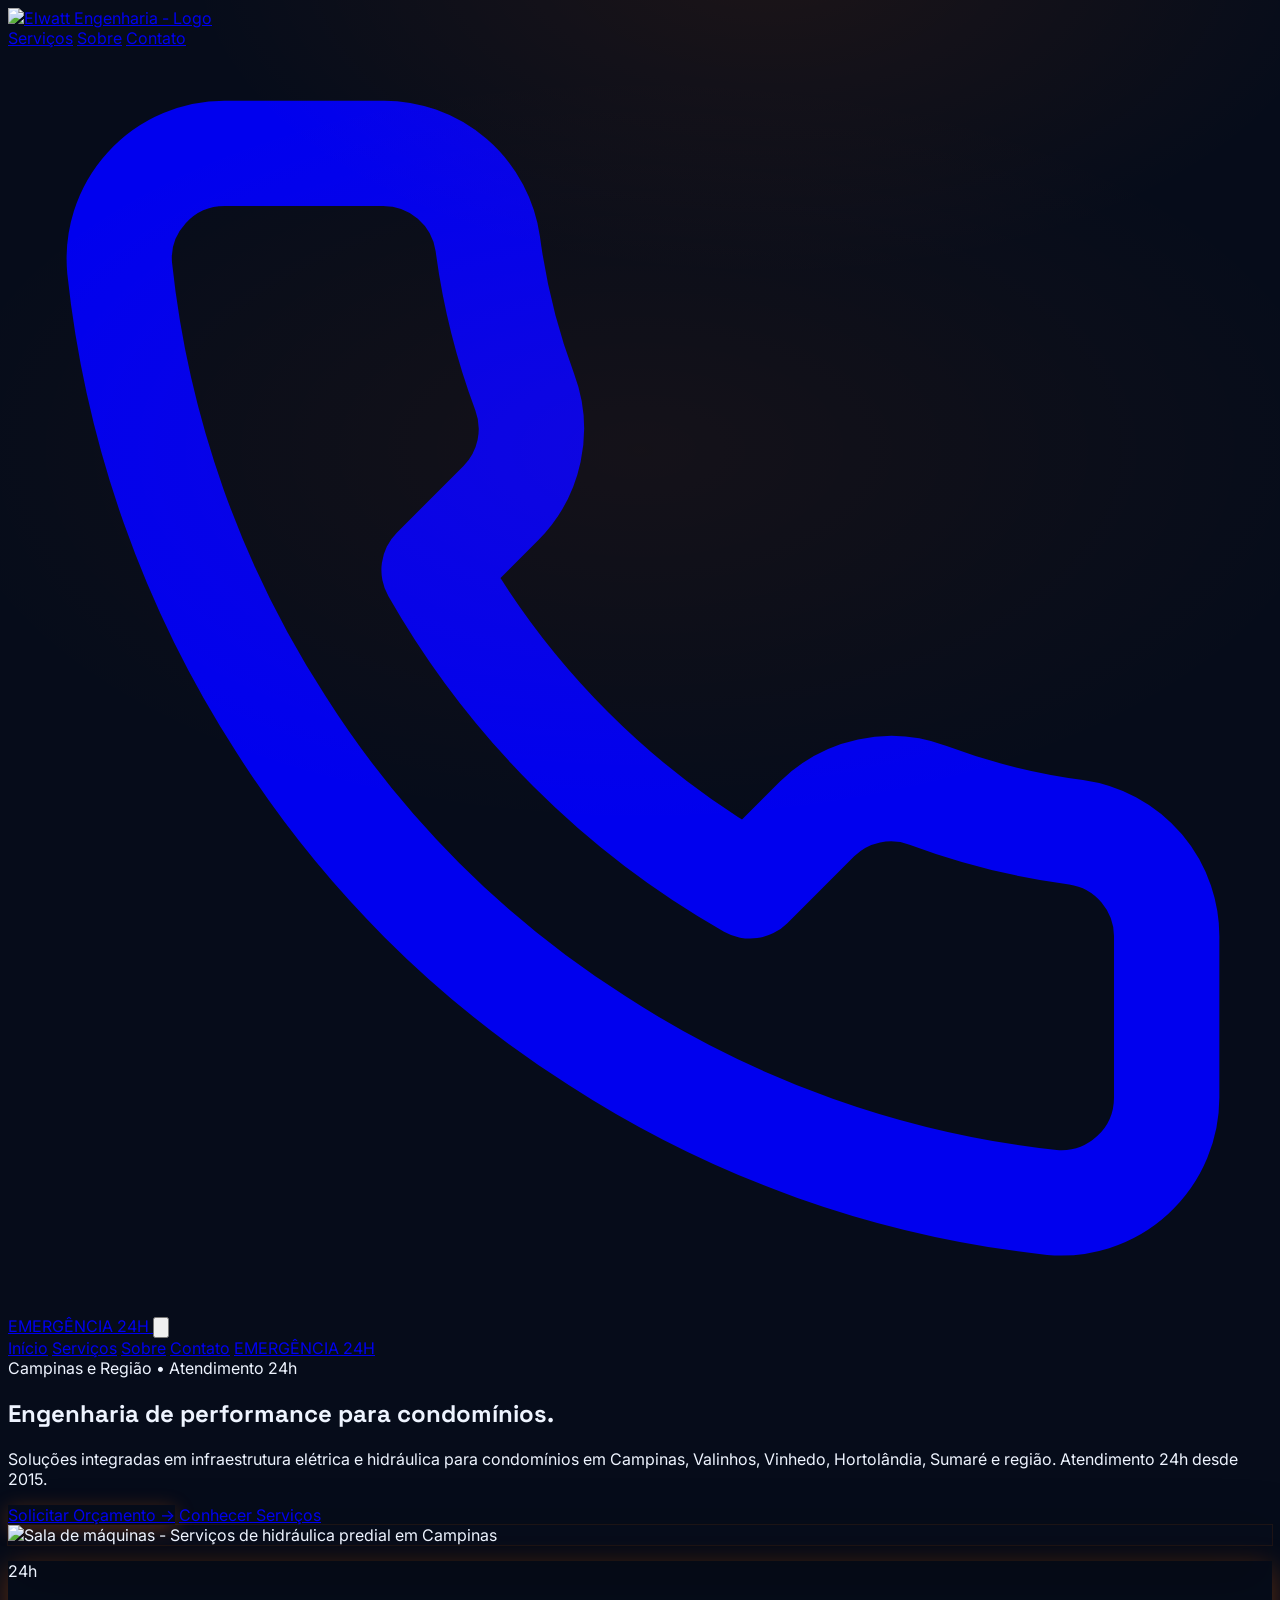
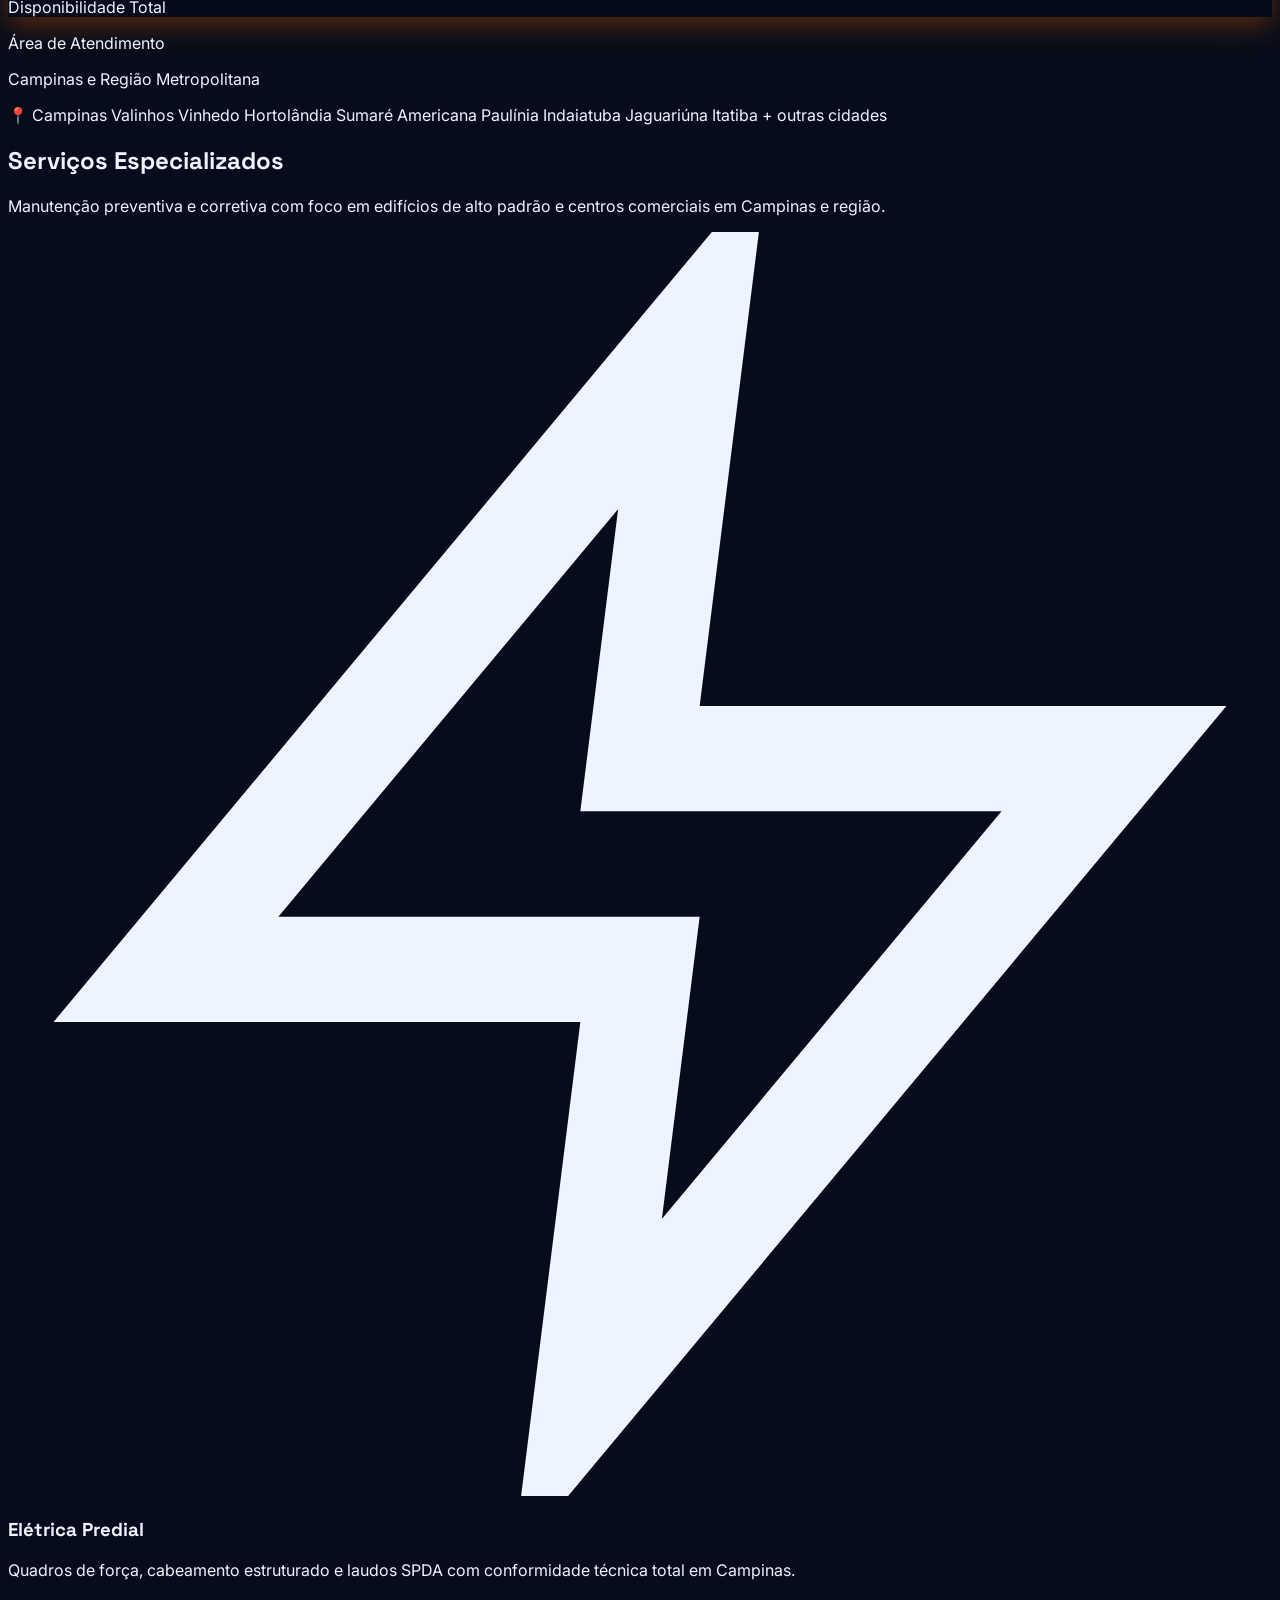
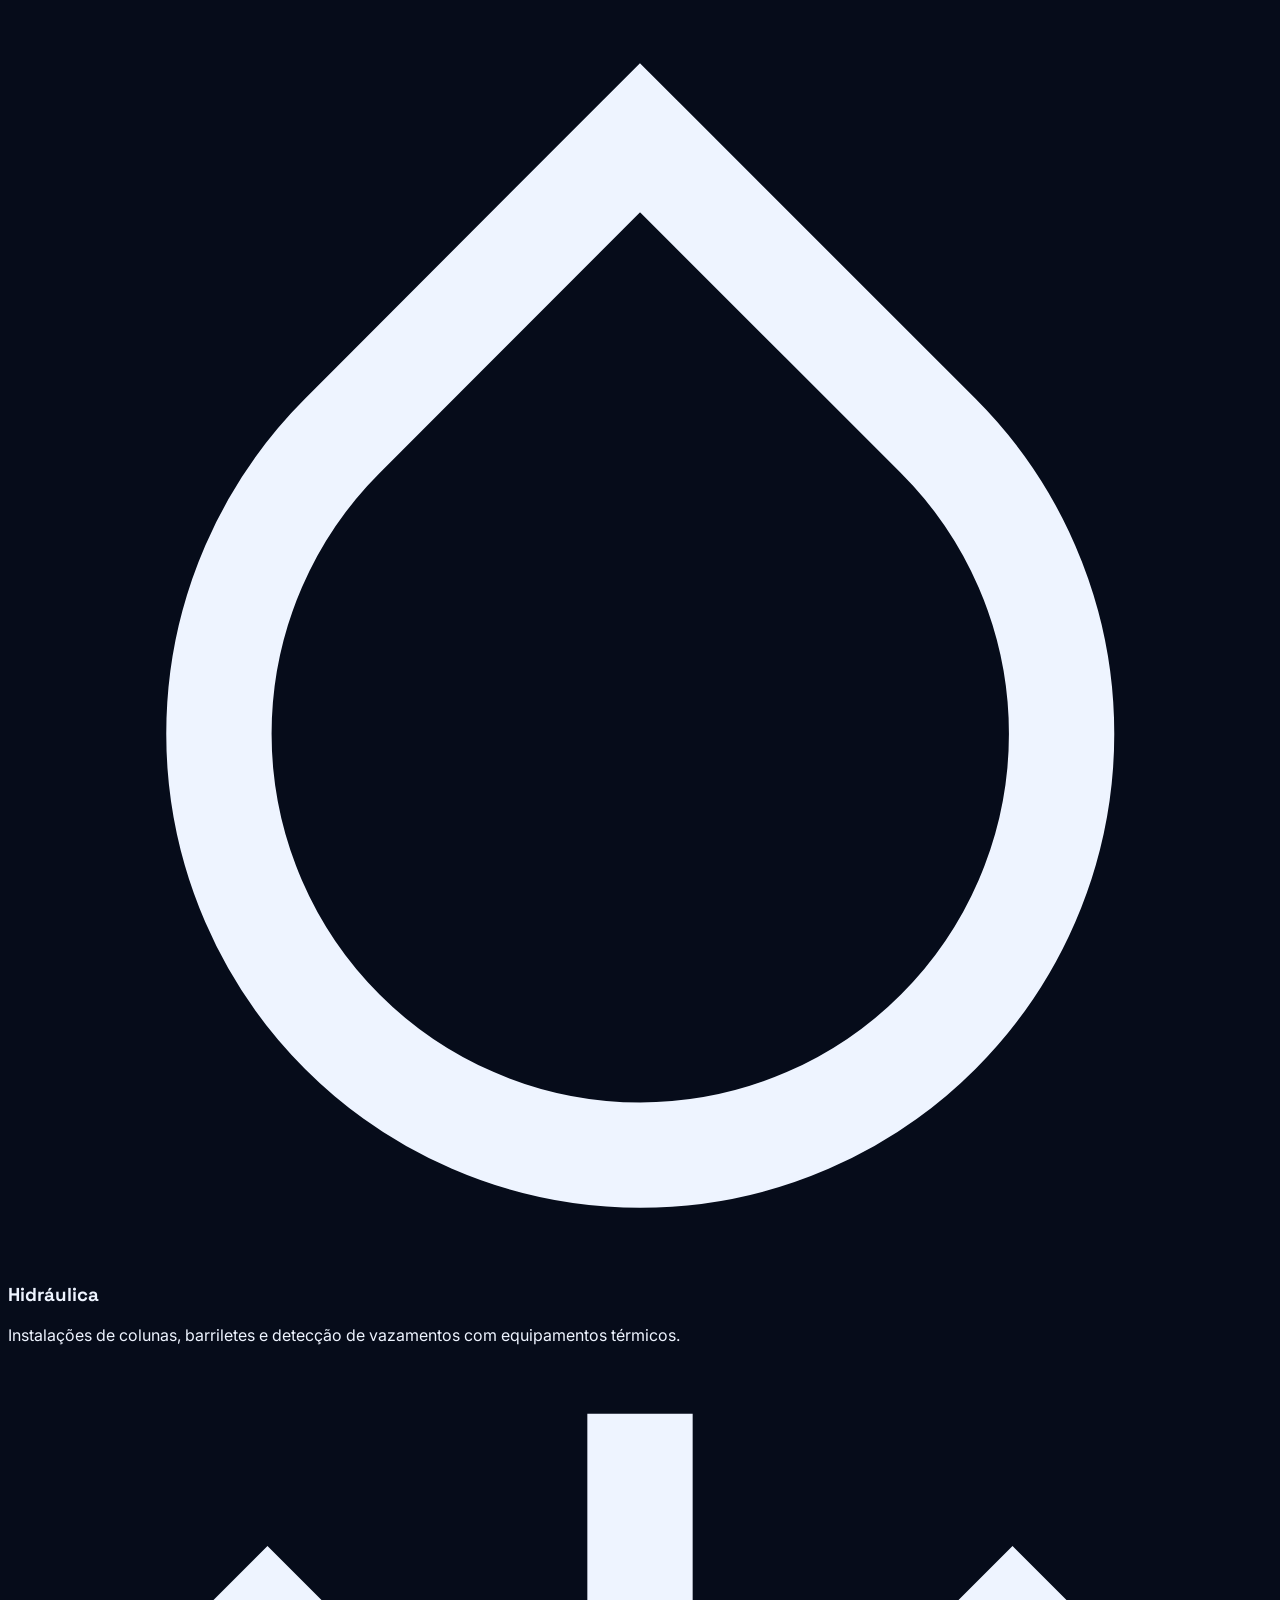
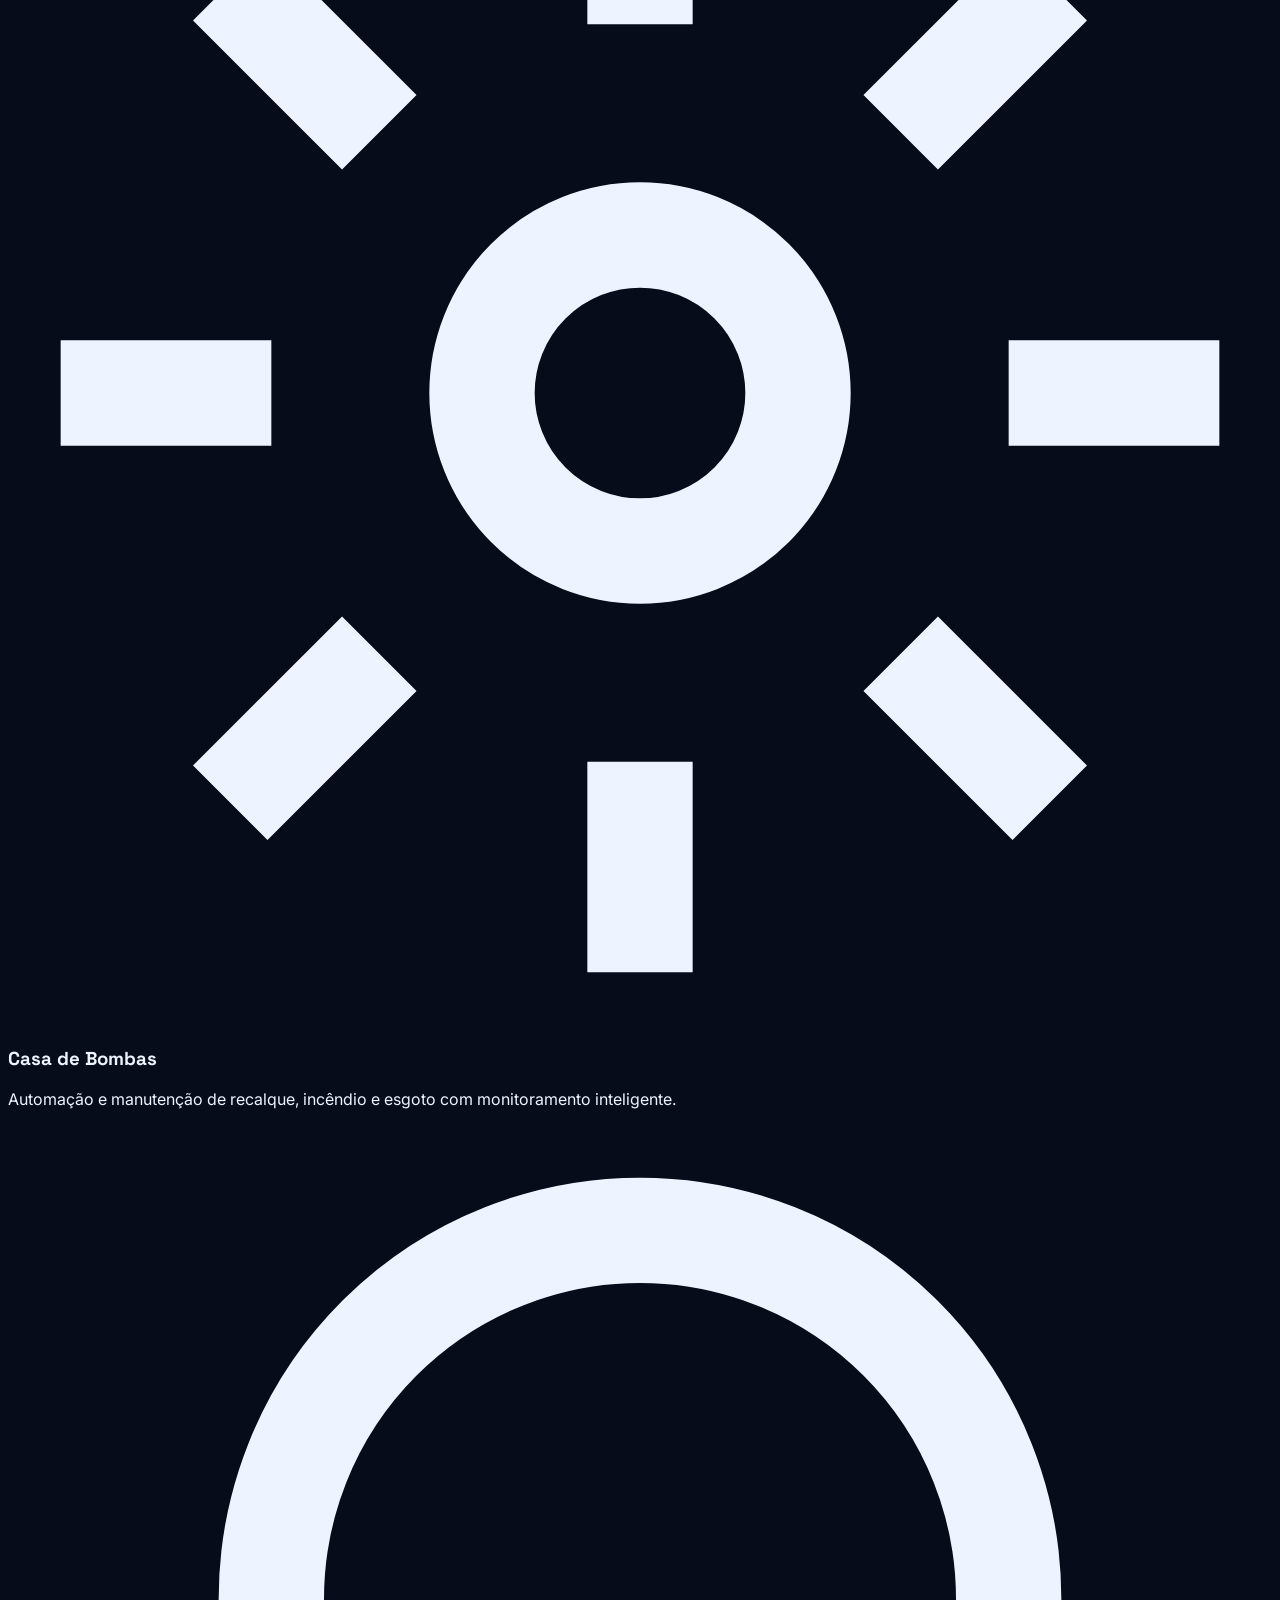
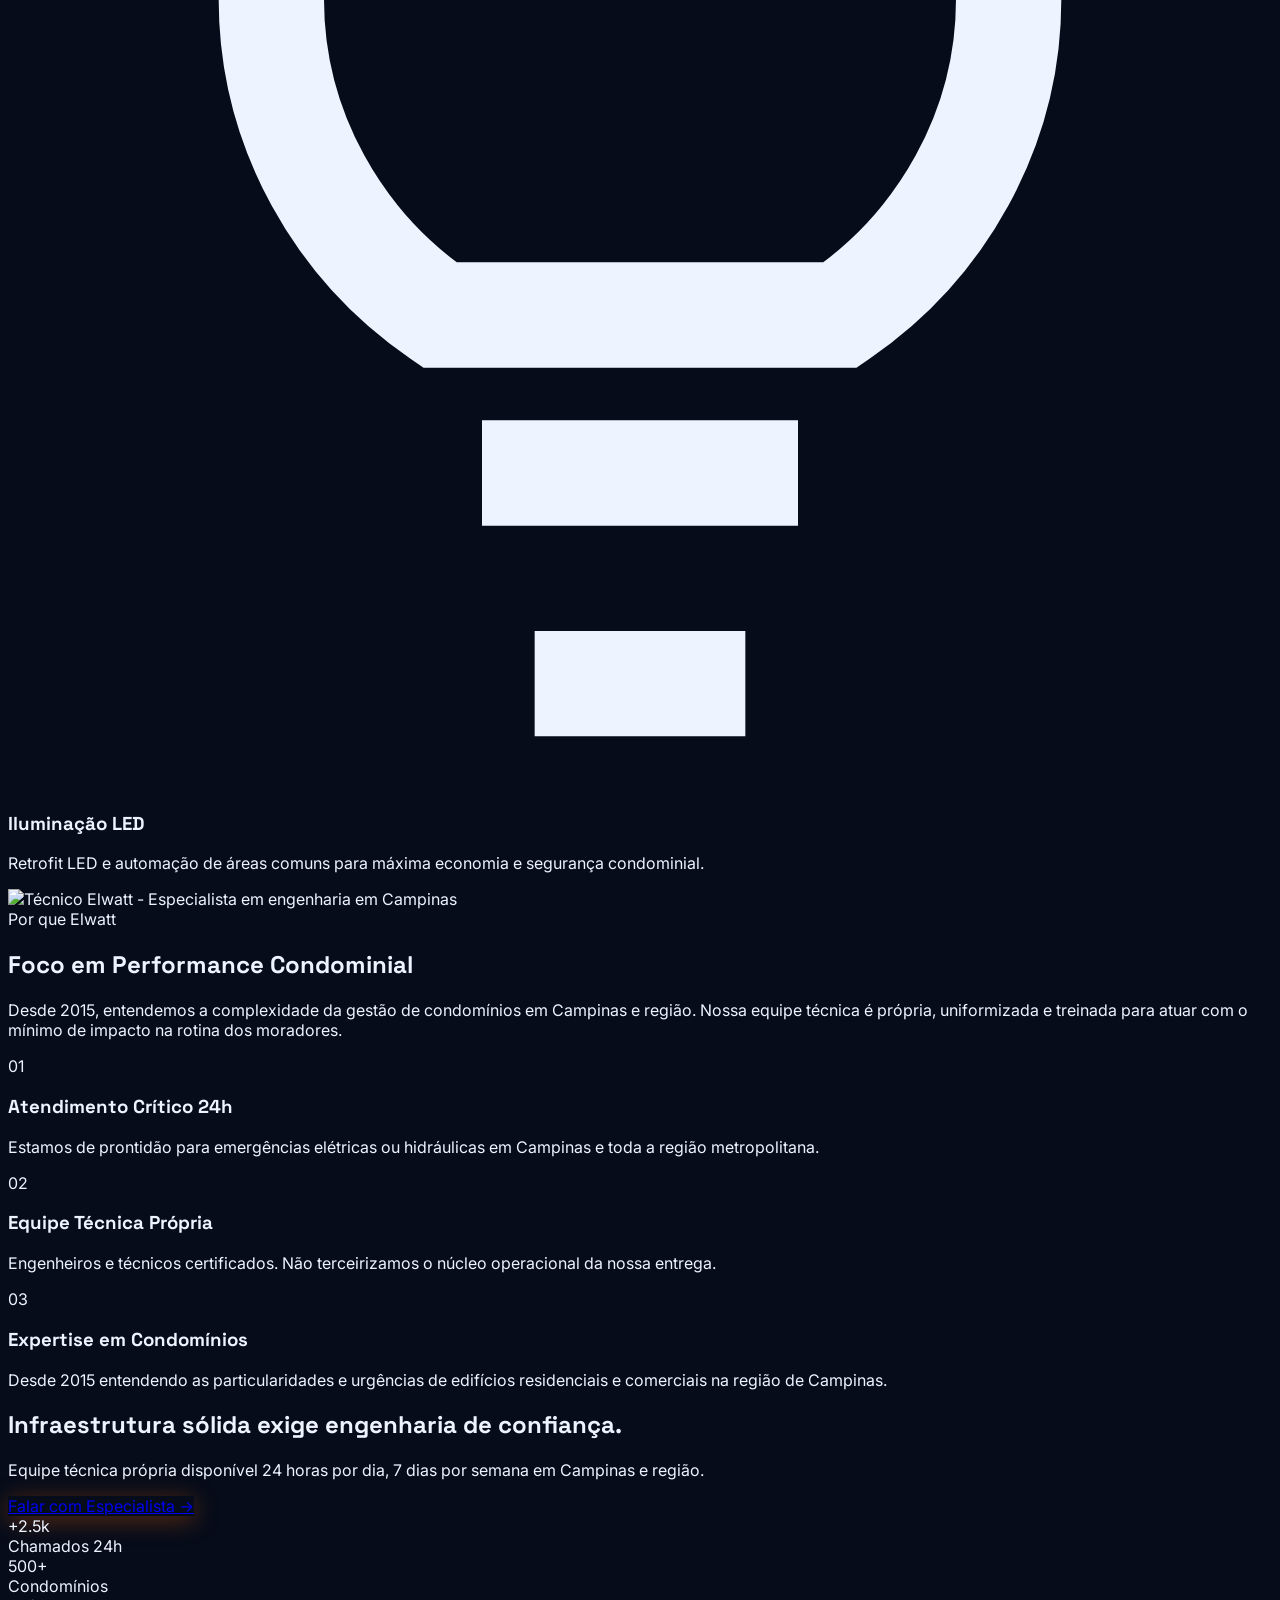
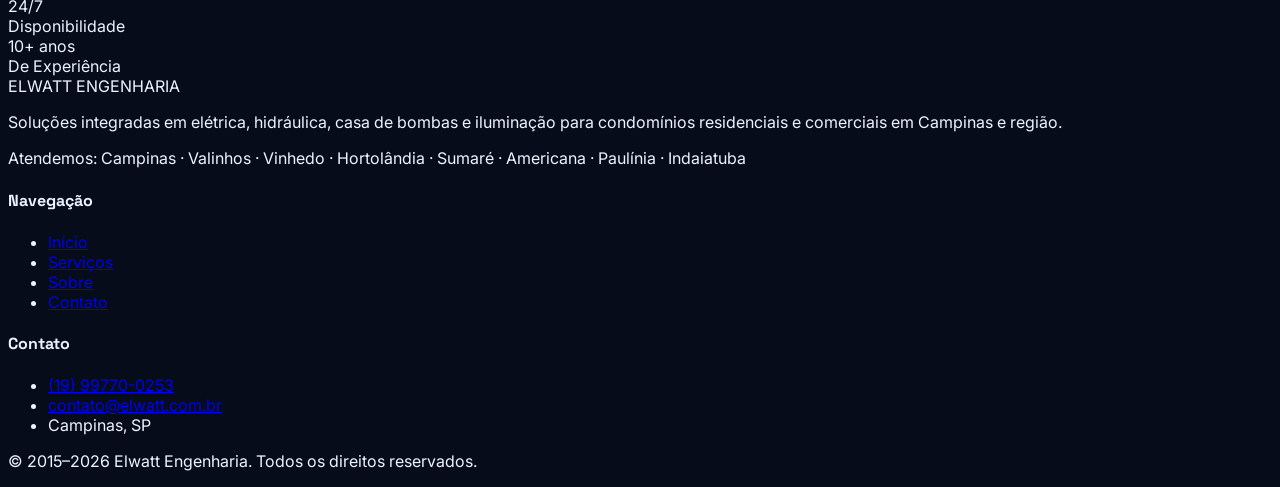
==== index.html @ 5bbee826 "Add files via upload" ====
<!doctype html>
<html lang="pt-BR">
<head>
<meta charset="utf-8">
<meta name="viewport" content="width=device-width, initial-scale=1, maximum-scale=5, user-scalable=yes">
<title>Elwatt Engenharia | Elétrica e Hidráulica 24h para Condomínios em Campinas e Região</title>
<link rel="stylesheet" href="style.css">
<meta name="description" content="Especialistas em elétrica predial, hidráulica, casa de bombas e iluminação LED para condomínios em Campinas, Valinhos, Vinhedo, Hortolândia, Sumaré e região. Atendimento 24h desde 2015. Equipe técnica própria e certificada.">
<meta name="keywords" content="elétrica condomínio Campinas, hidráulica predial Campinas, casa de bombas Campinas, engenharia Campinas, eletricista Campinas, manutenção condomínio Campinas, elétrica Valinhos, elétrica Vinhedo, elétrica Hortolândia, elétrica Sumaré, atendimento 24h Campinas, engenharia predial Campinas, Elwatt Engenharia Campinas">
<meta name="author" content="Elwatt Engenharia">
<meta name="robots" content="index, follow, max-image-preview:large, max-snippet:-1, max-video-preview:-1">
<link rel="canonical" href="https://www.elwatt.com.br/">

<!-- Open Graph / Facebook -->
<meta property="og:type" content="website">
<meta property="og:url" content="https://www.elwatt.com.br/">
<meta property="og:title" content="Elwatt Engenharia | Elétrica e Hidráulica 24h em Campinas e Região">
<meta property="og:description" content="Soluções integradas em infraestrutura elétrica e hidráulica para condomínios. Atendimento 24h em Campinas, Valinhos, Vinhedo, Hortolândia, Sumaré e região desde 2015.">
<meta property="og:image" content="https://www.elwatt.com.br/fotos/logomenor.png">
<meta property="og:site_name" content="Elwatt Engenharia">

<!-- Twitter -->
<meta property="twitter:card" content="summary_large_image">
<meta property="twitter:url" content="https://www.elwatt.com.br/">
<meta property="twitter:title" content="Elwatt Engenharia | Elétrica e Hidráulica 24h em Campinas">
<meta property="twitter:description" content="Especialistas em elétrica, hidráulica e casa de bombas para condomínios em Campinas e região. Atendimento 24h.">
<meta property="twitter:image" content="https://www.elwatt.com.br/fotos/logomenor.png">

<!-- Structured Data (Schema.org) -->
<script type="application/ld+json">
{
  "@context": "https://schema.org",
  "@type": "LocalBusiness",
  "name": "Elwatt Engenharia",
  "image": "https://www.elwatt.com.br/fotos/logomenor.png",
  "description": "Especialistas em elétrica predial, hidráulica, casa de bombas e iluminação para condomínios em Campinas e região",
  "url": "https://www.elwatt.com.br",
  "telephone": "+55 19 99770-0253",
  "email": "contato@elwatt.com.br",
  "address": {
    "@type": "PostalAddress",
    "addressLocality": "Campinas",
    "addressRegion": "SP",
    "addressCountry": "BR"
  },
  "areaServed": [
    {"@type": "City", "name": "Campinas"},
    {"@type": "City", "name": "Valinhos"},
    {"@type": "City", "name": "Vinhedo"},
    {"@type": "City", "name": "Hortolândia"},
    {"@type": "City", "name": "Sumaré"},
    {"@type": "City", "name": "Americana"},
    {"@type": "City", "name": "Paulínia"},
    {"@type": "City", "name": "Indaiatuba"},
    {"@type": "City", "name": "Jaguariúna"},
    {"@type": "City", "name": "Itatiba"}
  ],
  "priceRange": "$$",
  "openingHoursSpecification": {
    "@type": "OpeningHoursSpecification",
    "dayOfWeek": ["Monday", "Tuesday", "Wednesday", "Thursday", "Friday", "Saturday", "Sunday"],
    "opens": "00:00",
    "closes": "23:59"
  },
  "sameAs": [
    "https://www.facebook.com/elwatt",
    "https://www.instagram.com/elwatt"
  ]
}
</script>

<!-- Preconnect para otimização de performance -->
<link rel="preconnect" href="https://fonts.googleapis.com">
<link rel="preconnect" href="https://fonts.gstatic.com" crossorigin>
<link href="https://fonts.googleapis.com/css2?family=Inter:wght@400;500;600;700&family=Space+Grotesk:wght@500;600;700&display=swap" rel="stylesheet">

<script src="https://cdn.tailwindcss.com"></script>
<script>
tailwind.config = {
  theme: {
    extend: {
      fontFamily: {
        sans: ['Inter', 'system-ui', 'sans-serif'],
        display: ['Space Grotesk', 'system-ui', 'sans-serif'],
      },
      colors: {
        background: '#060C1A',
        foreground: '#EEF4FF',
        primary: { DEFAULT: '#060C1A', foreground: '#EEF4FF' },
        muted: { DEFAULT: '#0E1F38', foreground: '#7A90B5' },
        border: '#1A2D4A',
        surface: '#0A1628',
        brand: { DEFAULT: '#FF6B00', foreground: '#ffffff', dark: '#E55E00' },
      },
      borderRadius: { sm: '0.4rem' },
    },
  },
}
</script>

</head>
<body class="bg-background text-foreground">

<nav class="fixed top-0 left-0 right-0 z-50 bg-background/95 backdrop-blur-md border-b border-border/50">
  <div class="max-w-7xl mx-auto px-6 h-20 flex items-center justify-between">
    <a href="index.html" class="flex items-center gap-2" aria-label="Elwatt Engenharia - Início">
      <img src="fotos/logomenor.png" alt="Elwatt Engenharia - Logo" class="h-12 w-auto">
    </a>
    <div class="hidden md:flex items-center gap-8">
      <a href="servicos.html" class="text-sm font-medium text-muted-foreground hover:text-foreground transition-colors">Serviços</a>
      <a href="sobre.html" class="text-sm font-medium text-muted-foreground hover:text-foreground transition-colors">Sobre</a>
      <a href="contato.html" class="text-sm font-medium text-muted-foreground hover:text-foreground transition-colors">Contato</a>
    </div>
    <a href="https://wa.me/5519997700253" target="_blank" rel="noopener" class="hidden md:inline-flex bg-brand text-brand-foreground px-5 py-2.5 rounded-sm text-sm font-semibold hover:bg-brand-dark transition-colors items-center gap-2">
      <svg xmlns="http://www.w3.org/2000/svg" class="w-4 h-4" viewBox="0 0 24 24" fill="none" stroke="currentColor" stroke-width="2" stroke-linecap="round" stroke-linejoin="round"><path d="M22 16.92v3a2 2 0 0 1-2.18 2 19.79 19.79 0 0 1-8.63-3.07 19.5 19.5 0 0 1-6-6 19.79 19.79 0 0 1-3.07-8.67A2 2 0 0 1 4.11 2h3a2 2 0 0 1 2 1.72 12.84 12.84 0 0 0 .7 2.81 2 2 0 0 1-.45 2.11L8.09 9.91a16 16 0 0 0 6 6l1.27-1.27a2 2 0 0 1 2.11-.45 12.84 12.84 0 0 0 2.81.7A2 2 0 0 1 22 16.92z"/></svg>
      EMERGÊNCIA 24H
    </a>
    <button onclick="document.getElementById('mm').classList.toggle('hidden')" class="md:hidden p-2" aria-label="Menu">
      <svg xmlns="http://www.w3.org/2000/svg" class="w-6 h-6" viewBox="0 0 24 24" fill="none" stroke="currentColor" stroke-width="2" stroke-linecap="round" stroke-linejoin="round"><line x1="3" y1="12" x2="21" y2="12"/><line x1="3" y1="6" x2="21" y2="6"/><line x1="3" y1="18" x2="21" y2="18"/></svg>
    </button>
  </div>
  <div id="mm" class="hidden md:hidden bg-background border-t border-border">
    <div class="px-6 py-4 flex flex-col gap-4">
      <a href="index.html" class="text-sm font-medium py-2">Início</a>
      <a href="servicos.html" class="text-sm font-medium py-2">Serviços</a>
      <a href="sobre.html" class="text-sm font-medium py-2">Sobre</a>
      <a href="contato.html" class="text-sm font-medium py-2">Contato</a>
      <a href="https://wa.me/5519997700253" target="_blank" rel="noopener" class="bg-brand text-brand-foreground px-5 py-2.5 rounded-sm text-sm font-semibold text-center">EMERGÊNCIA 24H</a>
    </div>
  </div>
</nav>

<main>
<section class="relative pt-32 pb-20 lg:pt-40 lg:pb-32 bg-surface overflow-hidden">
  <div class="hero-glow" aria-hidden="true"></div>
  <div class="max-w-7xl mx-auto px-6 grid lg:grid-cols-12 gap-12 items-center relative">
    <div class="lg:col-span-7">
      <div class="inline-flex items-center gap-2 px-3 py-1.5 bg-surface border border-border rounded-full mb-6">
        <span class="relative flex h-2 w-2"><span class="ping absolute inline-flex h-full w-full rounded-full bg-brand opacity-75"></span><span class="relative inline-flex rounded-full h-2 w-2 bg-brand"></span></span>
        <span class="text-[10px] font-bold tracking-widest uppercase text-muted-foreground">Campinas e Região &bull; Atendimento 24h</span>
      </div>
      <h1 class="font-display text-5xl md:text-6xl lg:text-7xl font-bold leading-[1.05] text-foreground mb-6">
        Engenharia de <span class="text-brand">performance</span> para condomínios.
      </h1>
      <p class="text-xl text-muted-foreground max-w-xl mb-10 leading-relaxed">
        Soluções integradas em infraestrutura elétrica e hidráulica para condomínios em Campinas, Valinhos, Vinhedo, Hortolândia, Sumaré e região. Atendimento 24h desde 2015.
      </p>
      <div class="flex flex-wrap gap-4">
        <a href="https://wa.me/5519997700253" target="_blank" rel="noopener" class="px-8 py-4 bg-brand text-white font-semibold rounded-sm hover:-translate-y-0.5 hover:bg-brand-dark transition-all inline-flex items-center gap-2" style="box-shadow: 0 4px 20px rgba(255,107,0,0.3);">Solicitar Orçamento →</a>
        <a href="servicos.html" class="px-8 py-4 border border-border font-semibold rounded-sm hover:bg-muted hover:border-brand/40 transition-colors">Conhecer Serviços</a>
      </div>
    </div>
    <div class="lg:col-span-5 relative">
      <div class="relative rounded-sm overflow-hidden" style="box-shadow: 0 25px 60px rgba(0,0,0,0.6), 0 0 0 1px rgba(255,107,0,0.1);">
        <img src="assets/hero-pump-room.jpg" alt="Sala de máquinas - Serviços de hidráulica predial em Campinas" class="w-full aspect-[3/4] object-cover" loading="lazy">
        <div class="absolute inset-0" style="background: linear-gradient(to top, rgba(6,12,26,0.35) 0%, transparent 50%);" aria-hidden="true"></div>
      </div>
      <div class="absolute -bottom-4 -left-4 bg-brand text-white p-6 rounded-sm hidden md:block" style="box-shadow: 0 8px 30px rgba(255,107,0,0.35);">
        <p class="font-display text-4xl font-bold">24h</p>
        <p class="text-xs uppercase tracking-wider opacity-90">Disponibilidade Total</p>
      </div>
    </div>
  </div>
</section>

<!-- Área de Atendimento -->
<section class="py-14 bg-background border-y border-border/60">
  <div class="max-w-7xl mx-auto px-6">
    <div class="flex flex-col md:flex-row md:items-center gap-6">
      <div class="shrink-0">
        <p class="text-[10px] font-bold tracking-widest uppercase text-brand mb-1">Área de Atendimento</p>
        <p class="font-display text-lg font-bold text-foreground">Campinas e Região Metropolitana</p>
      </div>
      <div class="hidden md:block w-px h-10 bg-border shrink-0"></div>
      <div class="flex flex-wrap gap-2">
        <span class="px-3 py-1.5 bg-brand/10 border border-brand/30 rounded-full text-xs font-bold text-brand">📍 Campinas</span>
        <span class="px-3 py-1.5 bg-surface border border-border rounded-full text-xs font-medium text-muted-foreground">Valinhos</span>
        <span class="px-3 py-1.5 bg-surface border border-border rounded-full text-xs font-medium text-muted-foreground">Vinhedo</span>
        <span class="px-3 py-1.5 bg-surface border border-border rounded-full text-xs font-medium text-muted-foreground">Hortolândia</span>
        <span class="px-3 py-1.5 bg-surface border border-border rounded-full text-xs font-medium text-muted-foreground">Sumaré</span>
        <span class="px-3 py-1.5 bg-surface border border-border rounded-full text-xs font-medium text-muted-foreground">Americana</span>
        <span class="px-3 py-1.5 bg-surface border border-border rounded-full text-xs font-medium text-muted-foreground">Paulínia</span>
        <span class="px-3 py-1.5 bg-surface border border-border rounded-full text-xs font-medium text-muted-foreground">Indaiatuba</span>
        <span class="px-3 py-1.5 bg-surface border border-border rounded-full text-xs font-medium text-muted-foreground">Jaguariúna</span>
        <span class="px-3 py-1.5 bg-surface border border-border rounded-full text-xs font-medium text-muted-foreground">Itatiba</span>
        <span class="px-3 py-1.5 bg-muted border border-dashed border-border rounded-full text-xs text-muted-foreground">+ outras cidades</span>
      </div>
    </div>
  </div>
</section>

<section class="py-24 bg-background">
  <div class="max-w-7xl mx-auto px-6">
    <div class="mb-16">
      <h2 class="font-display text-4xl font-bold text-foreground mb-4">Serviços Especializados</h2>
      <p class="text-muted-foreground max-w-md">Manutenção preventiva e corretiva com foco em edifícios de alto padrão e centros comerciais em Campinas e região.</p>
    </div>
    <div class="grid md:grid-cols-2 lg:grid-cols-4 gap-6">

      <article class="bg-surface border border-border p-8 rounded-sm hover:border-brand/40 hover:-translate-y-1 transition-all duration-300" style="transition: transform 0.3s ease, box-shadow 0.3s ease, border-color 0.3s ease;">
        <div class="w-12 h-12 bg-brand/10 flex items-center justify-center rounded-sm text-brand mb-6">
          <svg xmlns="http://www.w3.org/2000/svg" class="w-6 h-6" viewBox="0 0 24 24" fill="none" stroke="currentColor" stroke-width="2"><polygon points="13 2 3 14 12 14 11 22 21 10 12 10 13 2"/></svg>
        </div>
        <h3 class="font-display text-xl font-bold text-foreground mb-3">Elétrica Predial</h3>
        <p class="text-sm text-muted-foreground leading-relaxed">Quadros de força, cabeamento estruturado e laudos SPDA com conformidade técnica total em Campinas.</p>
      </article>

      <article class="bg-surface border border-border p-8 rounded-sm hover:border-brand/40 hover:-translate-y-1 transition-all duration-300" style="transition: transform 0.3s ease, box-shadow 0.3s ease, border-color 0.3s ease;">
        <div class="w-12 h-12 bg-brand/10 flex items-center justify-center rounded-sm text-brand mb-6">
          <svg xmlns="http://www.w3.org/2000/svg" class="w-6 h-6" viewBox="0 0 24 24" fill="none" stroke="currentColor" stroke-width="2"><path d="M12 2.69l5.66 5.66a8 8 0 1 1-11.31 0z"/></svg>
        </div>
        <h3 class="font-display text-xl font-bold text-foreground mb-3">Hidráulica</h3>
        <p class="text-sm text-muted-foreground leading-relaxed">Instalações de colunas, barriletes e detecção de vazamentos com equipamentos térmicos.</p>
      </article>

      <article class="bg-surface border border-border p-8 rounded-sm hover:border-brand/40 hover:-translate-y-1 transition-all duration-300" style="transition: transform 0.3s ease, box-shadow 0.3s ease, border-color 0.3s ease;">
        <div class="w-12 h-12 bg-brand/10 flex items-center justify-center rounded-sm text-brand mb-6">
          <svg xmlns="http://www.w3.org/2000/svg" class="w-6 h-6" viewBox="0 0 24 24" fill="none" stroke="currentColor" stroke-width="2"><circle cx="12" cy="12" r="3"/><path d="M12 1v4M12 19v4M4.22 4.22l2.83 2.83M16.95 16.95l2.83 2.83M1 12h4M19 12h4M4.22 19.78l2.83-2.83M16.95 7.05l2.83-2.83"/></svg>
        </div>
        <h3 class="font-display text-xl font-bold text-foreground mb-3">Casa de Bombas</h3>
        <p class="text-sm text-muted-foreground leading-relaxed">Automação e manutenção de recalque, incêndio e esgoto com monitoramento inteligente.</p>
      </article>

      <article class="bg-surface border border-border p-8 rounded-sm hover:border-brand/40 hover:-translate-y-1 transition-all duration-300" style="transition: transform 0.3s ease, box-shadow 0.3s ease, border-color 0.3s ease;">
        <div class="w-12 h-12 bg-brand/10 flex items-center justify-center rounded-sm text-brand mb-6">
          <svg xmlns="http://www.w3.org/2000/svg" class="w-6 h-6" viewBox="0 0 24 24" fill="none" stroke="currentColor" stroke-width="2"><path d="M9 18h6M10 22h4M12 2a7 7 0 0 1 7 7c0 2.5-1.3 4.7-3.2 6H8.2C6.3 13.7 5 11.5 5 9a7 7 0 0 1 7-7z"/></svg>
        </div>
        <h3 class="font-display text-xl font-bold text-foreground mb-3">Iluminação LED</h3>
        <p class="text-sm text-muted-foreground leading-relaxed">Retrofit LED e automação de áreas comuns para máxima economia e segurança condominial.</p>
      </article>
    </div>
  </div>
</section>

<section class="py-24 bg-surface">
  <div class="max-w-7xl mx-auto px-6 grid lg:grid-cols-2 gap-16 items-center">
    <div class="relative">
      <img src="assets/technician-working.jpg" alt="Técnico Elwatt - Especialista em engenharia em Campinas" class="w-full aspect-square object-cover rounded-sm shadow-xl" loading="lazy">
      <div class="absolute inset-0 rounded-sm pointer-events-none" style="box-shadow: inset 0 0 0 1px rgba(255,107,0,0.08);" aria-hidden="true"></div>
    </div>
    <div>
      <span class="text-xs font-bold text-brand uppercase tracking-widest mb-4 block">Por que Elwatt</span>
      <h2 class="font-display text-4xl font-bold text-foreground mb-6">Foco em Performance Condominial</h2>
      <p class="text-muted-foreground mb-10 leading-relaxed">Desde 2015, entendemos a complexidade da gestão de condomínios em Campinas e região. Nossa equipe técnica é própria, uniformizada e treinada para atuar com o mínimo de impacto na rotina dos moradores.</p>
      <div class="space-y-8">

        <div class="flex gap-5">
          <div class="shrink-0 w-8 h-8 bg-brand/10 border border-brand/20 rounded-sm flex items-center justify-center font-display text-xs font-bold text-brand">01</div>
          <div>
            <h3 class="font-display text-lg font-bold text-foreground mb-2">Atendimento Crítico 24h</h3>
            <p class="text-sm text-muted-foreground leading-relaxed">Estamos de prontidão para emergências elétricas ou hidráulicas em Campinas e toda a região metropolitana.</p>
          </div>
        </div>

        <div class="flex gap-5">
          <div class="shrink-0 w-8 h-8 bg-brand/10 border border-brand/20 rounded-sm flex items-center justify-center font-display text-xs font-bold text-brand">02</div>
          <div>
            <h3 class="font-display text-lg font-bold text-foreground mb-2">Equipe Técnica Própria</h3>
            <p class="text-sm text-muted-foreground leading-relaxed">Engenheiros e técnicos certificados. Não terceirizamos o núcleo operacional da nossa entrega.</p>
          </div>
        </div>

        <div class="flex gap-5">
          <div class="shrink-0 w-8 h-8 bg-brand/10 border border-brand/20 rounded-sm flex items-center justify-center font-display text-xs font-bold text-brand">03</div>
          <div>
            <h3 class="font-display text-lg font-bold text-foreground mb-2">Expertise em Condomínios</h3>
            <p class="text-sm text-muted-foreground leading-relaxed">Desde 2015 entendendo as particularidades e urgências de edifícios residenciais e comerciais na região de Campinas.</p>
          </div>
        </div>
      </div>
    </div>
  </div>
</section>

<section class="py-24 bg-primary text-white relative overflow-hidden">
  <div class="cta-glow" aria-hidden="true"></div>
  <div class="max-w-7xl mx-auto px-6 text-center relative">
    <div class="w-16 h-1 bg-brand mx-auto mb-12" style="box-shadow: 0 0 20px rgba(255,107,0,0.5);"></div>
    <h2 class="font-display text-4xl md:text-5xl font-bold mb-8 max-w-3xl mx-auto">Infraestrutura sólida exige engenharia de confiança.</h2>
    <p class="text-white/60 mb-12 max-w-xl mx-auto text-lg">Equipe técnica própria disponível 24 horas por dia, 7 dias por semana em Campinas e região.</p>
    <a href="https://wa.me/5519997700253" target="_blank" rel="noopener" class="inline-flex items-center gap-4 bg-brand text-white px-10 py-5 rounded-sm font-display font-bold text-lg hover:bg-brand-dark hover:-translate-y-0.5 transition-all" style="box-shadow: 0 4px 24px rgba(255,107,0,0.35);">Falar com Especialista →</a>
    <div class="mt-16 grid grid-cols-2 md:grid-cols-4 gap-12">

      <div>
        <div class="font-display text-3xl font-bold text-brand mb-1">+2.5k</div>
        <div class="text-[10px] uppercase tracking-widest text-white/40">Chamados 24h</div>
      </div>

      <div>
        <div class="font-display text-3xl font-bold text-brand mb-1">500+</div>
        <div class="text-[10px] uppercase tracking-widest text-white/40">Condomínios</div>
      </div>

      <div>
        <div class="font-display text-3xl font-bold text-brand mb-1">24/7</div>
        <div class="text-[10px] uppercase tracking-widest text-white/40">Disponibilidade</div>
      </div>

      <div>
        <div class="font-display text-3xl font-bold text-brand mb-1">10+ anos</div>
        <div class="text-[10px] uppercase tracking-widest text-white/40">De Experiência</div>
      </div>
    </div>
  </div>
</section>
</main>

<footer class="bg-primary text-white py-16 border-t border-white/5">
  <div class="max-w-7xl mx-auto px-6">
    <div class="grid md:grid-cols-4 gap-12 mb-12">
      <div class="md:col-span-2">
        <div class="flex items-center gap-2 mb-4">
          <span class="font-display text-lg font-bold">ELWATT ENGENHARIA</span>
        </div>
        <p class="text-white/60 max-w-sm leading-relaxed mb-4">Soluções integradas em elétrica, hidráulica, casa de bombas e iluminação para condomínios residenciais e comerciais em Campinas e região.</p>
        <p class="text-xs text-white/30">Atendemos: Campinas · Valinhos · Vinhedo · Hortolândia · Sumaré · Americana · Paulínia · Indaiatuba</p>
      </div>
      <div>
        <h4 class="font-display font-bold text-sm uppercase tracking-wider mb-4">Navegação</h4>
        <ul class="space-y-3 text-sm text-white/60">
          <li><a href="index.html" class="hover:text-white transition-colors">Início</a></li>
          <li><a href="servicos.html" class="hover:text-white transition-colors">Serviços</a></li>
          <li><a href="sobre.html" class="hover:text-white transition-colors">Sobre</a></li>
          <li><a href="contato.html" class="hover:text-white transition-colors">Contato</a></li>
        </ul>
      </div>
      <div>
        <h4 class="font-display font-bold text-sm uppercase tracking-wider mb-4">Contato</h4>
        <ul class="space-y-3 text-sm text-white/60">
          <li><a href="tel:+5519997700253" class="hover:text-white transition-colors">(19) 99770-0253</a></li>
          <li><a href="mailto:contato@elwatt.com.br" class="hover:text-white transition-colors">contato@elwatt.com.br</a></li>
          <li>Campinas, SP</li>
        </ul>
      </div>
    </div>
    <div class="border-t border-white/10 pt-8 text-center">
      <p class="text-xs text-white/40">&copy; 2015&ndash;2026 Elwatt Engenharia. Todos os direitos reservados.</p>
    </div>
  </div>
</footer>

</body>
</html>
---- style.css ----
html { scroll-behavior: smooth; }
body { font-family: 'Inter', system-ui, sans-serif; background: #060C1A; color: #EEF4FF; }
h1,h2,h3,h4 { font-family: 'Space Grotesk', system-ui, sans-serif; }
.ping { animation: ping 1.5s cubic-bezier(0,0,.2,1) infinite; }
@keyframes ping { 75%,100% { transform: scale(2); opacity: 0; } }
.hero-glow { position: absolute; inset: 0; pointer-events: none; background: radial-gradient(ellipse 70% 55% at 60% -5%, rgba(255,107,0,0.09) 0%, transparent 65%); }
.cta-glow { position: absolute; inset: 0; pointer-events: none; background: radial-gradient(ellipse 80% 60% at 50% 50%, rgba(255,107,0,0.06) 0%, transparent 70%); }
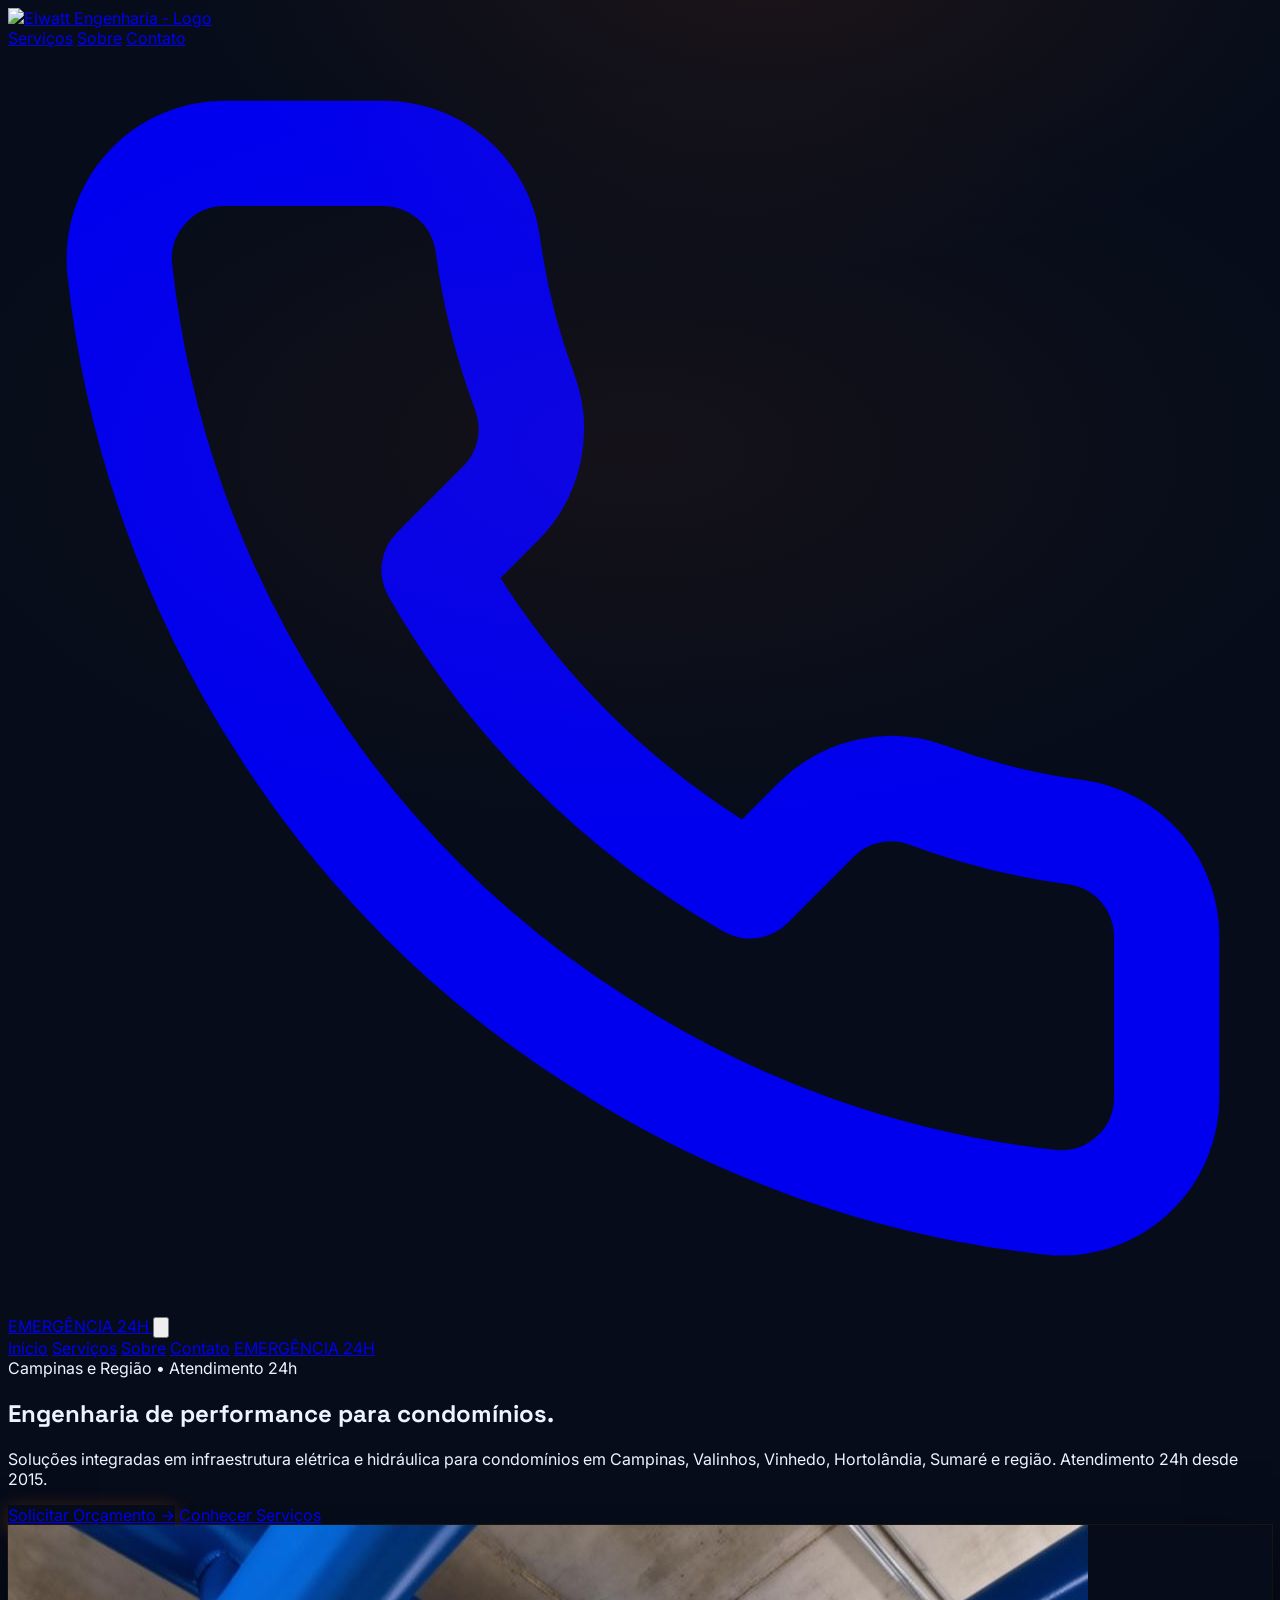
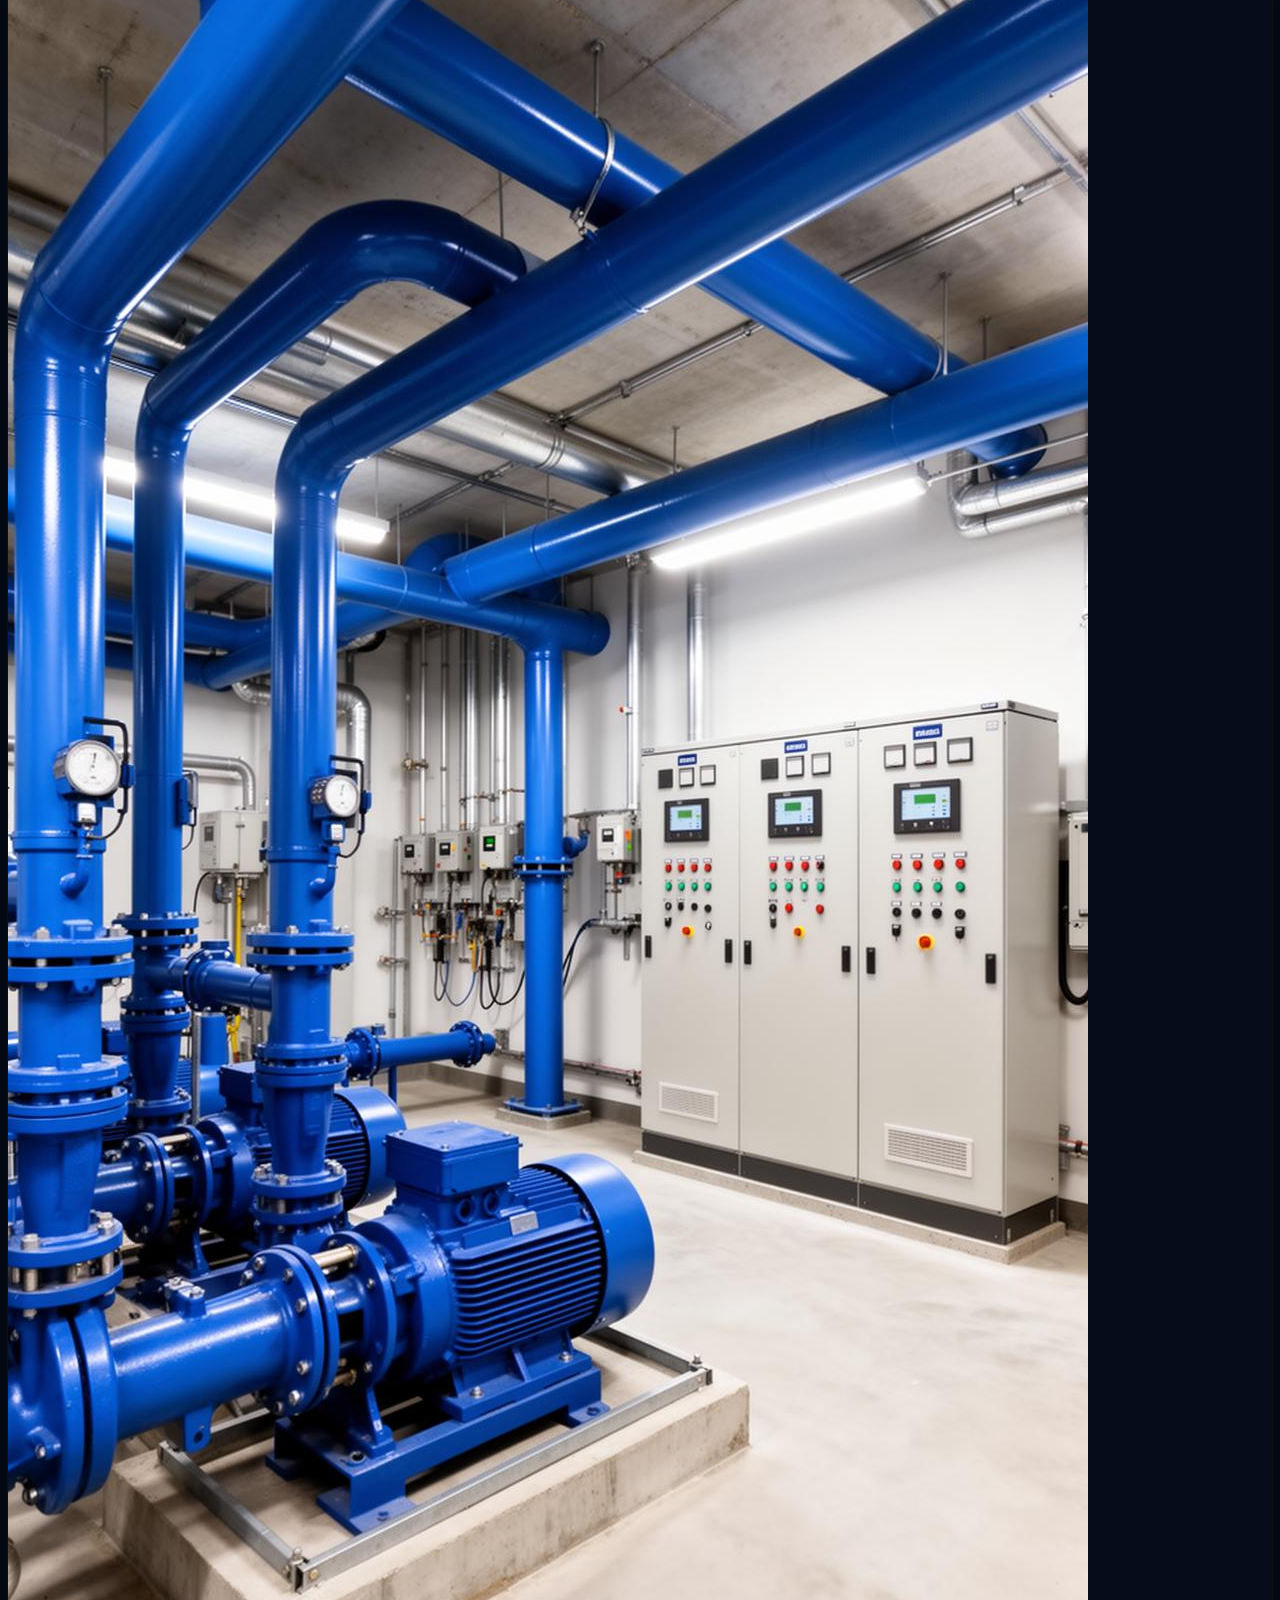
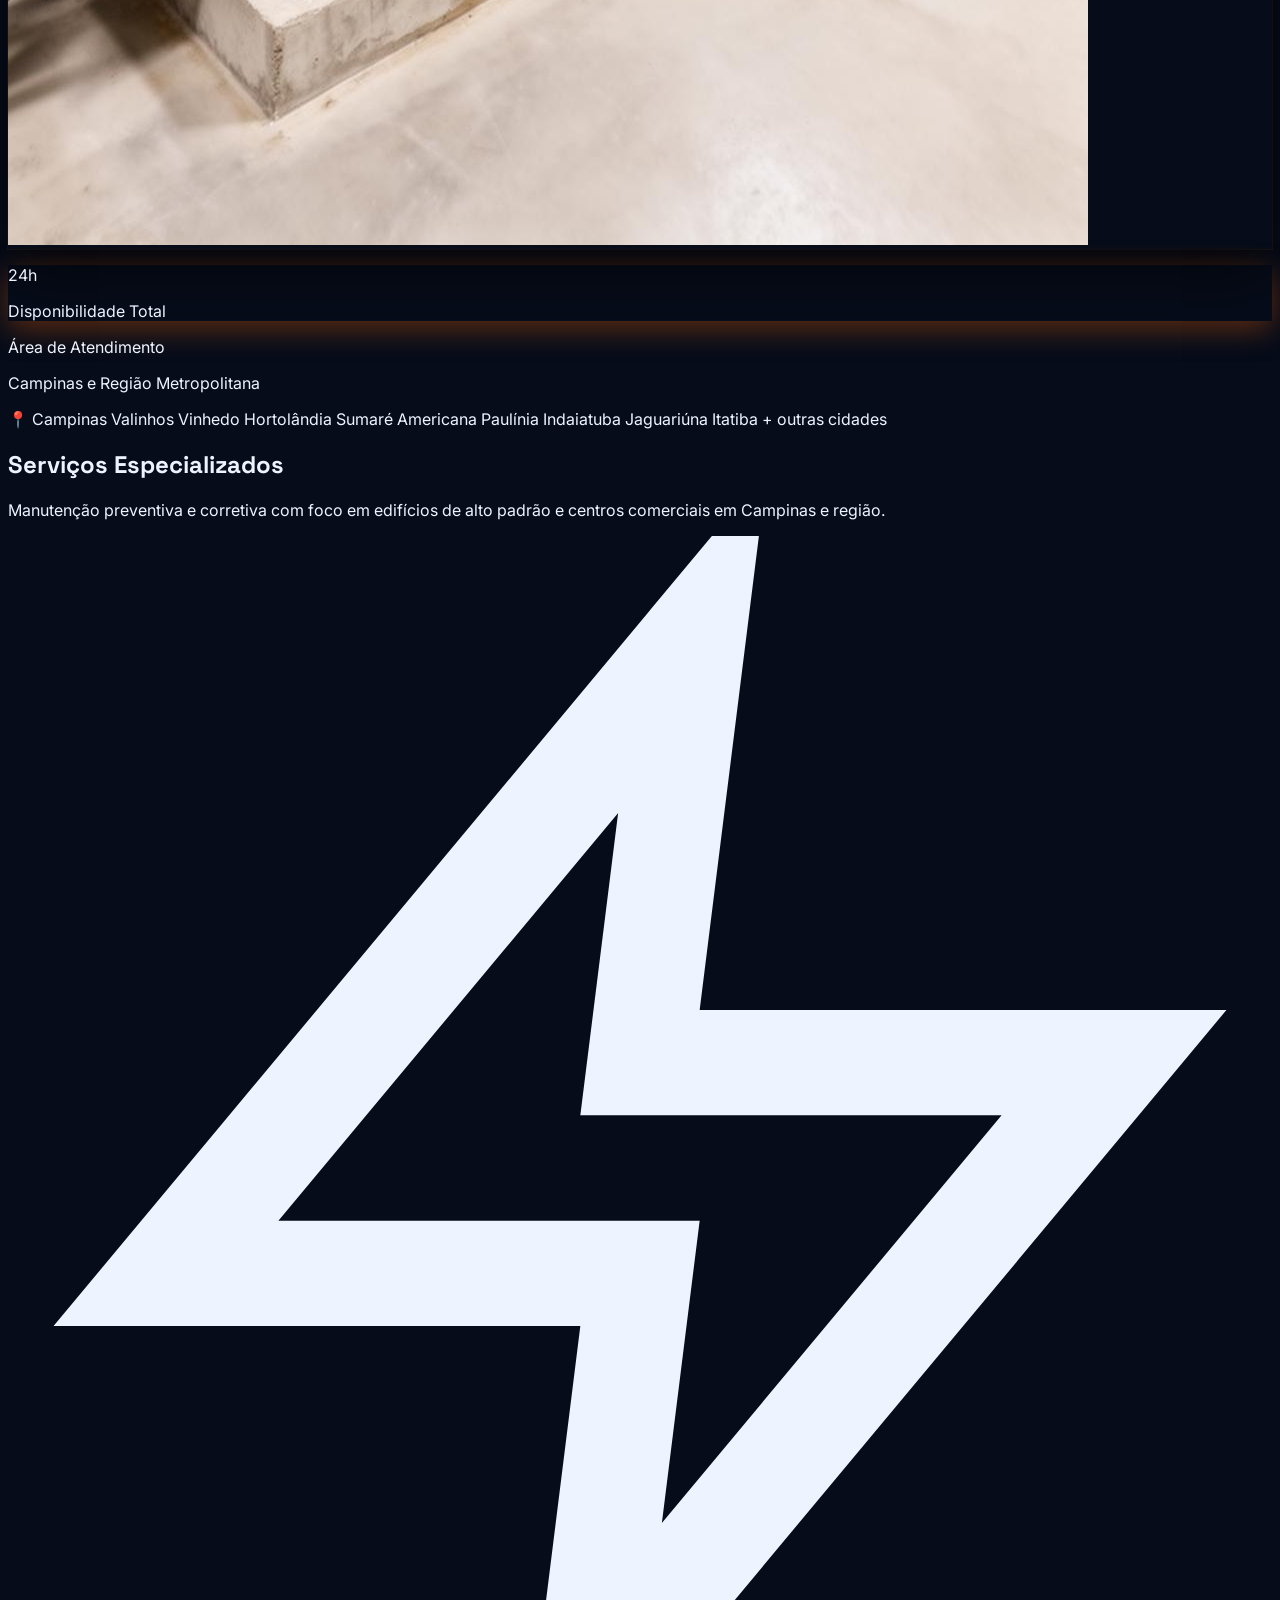
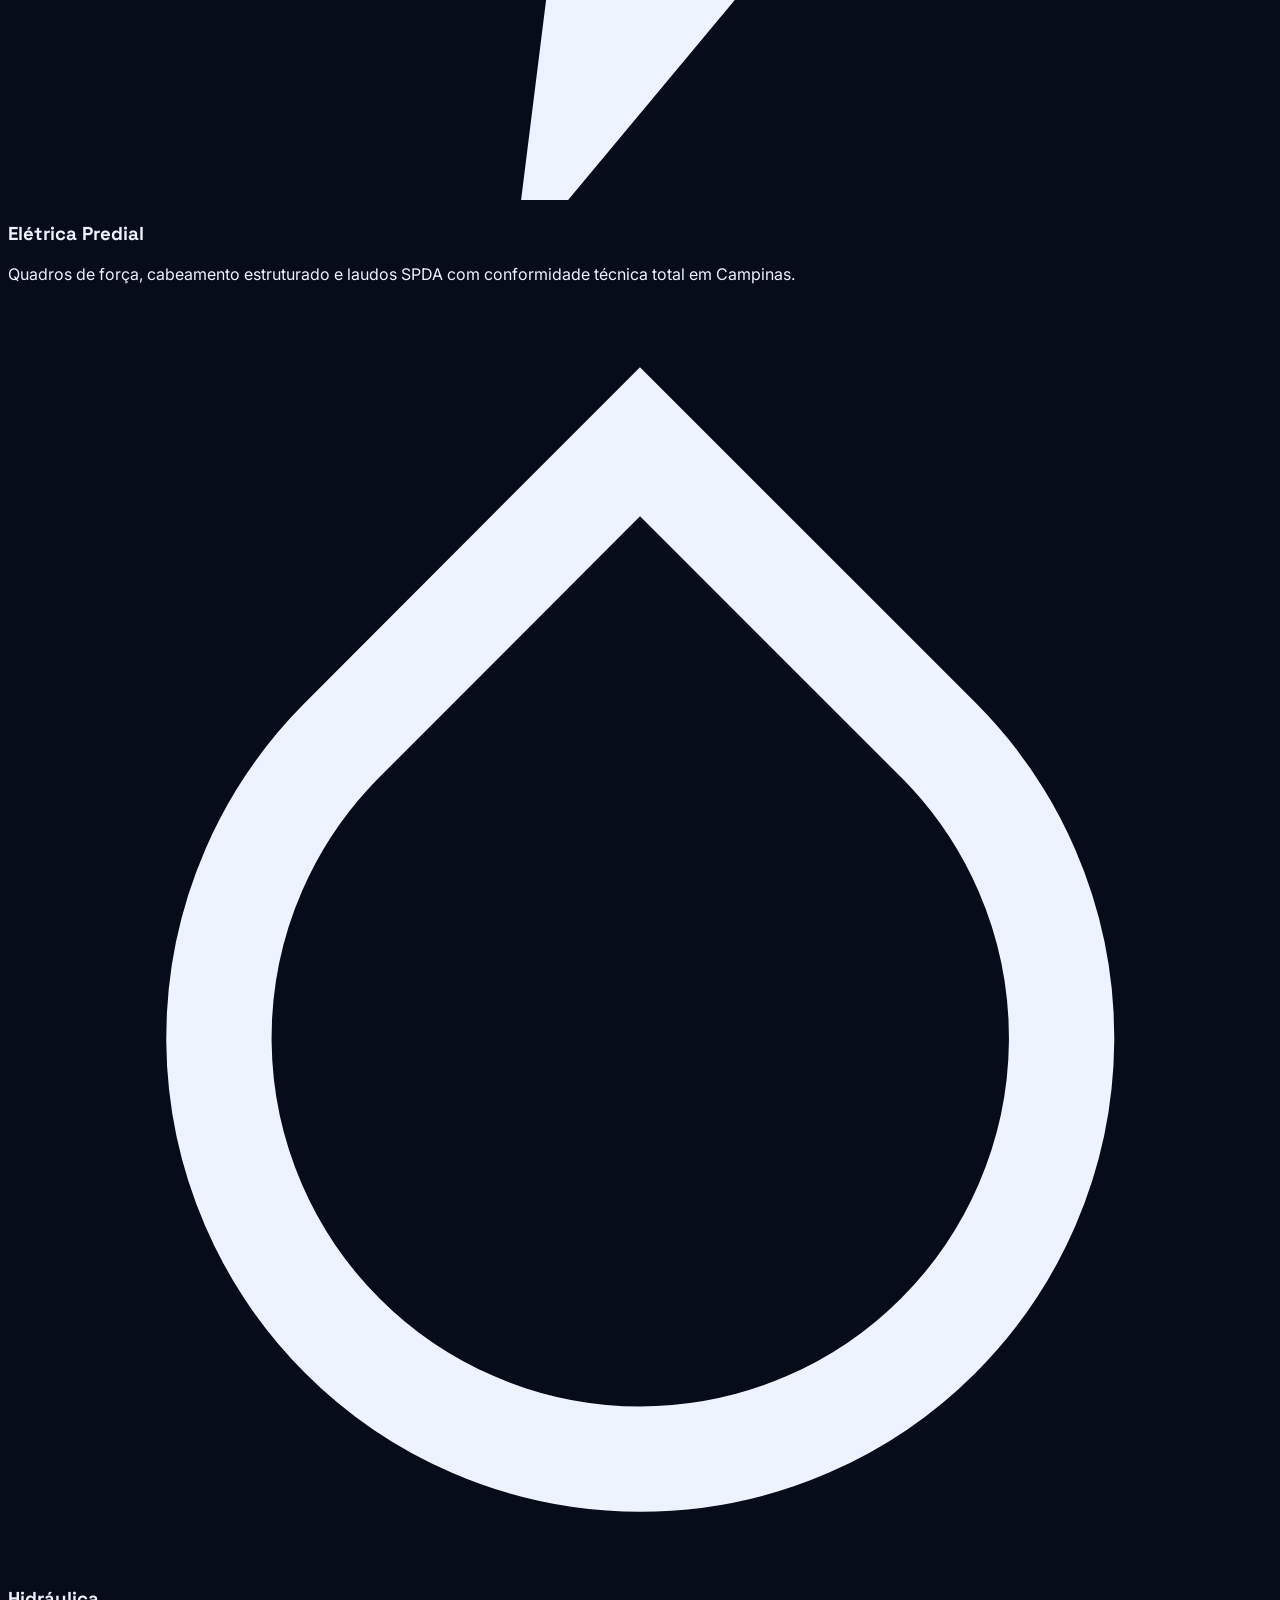
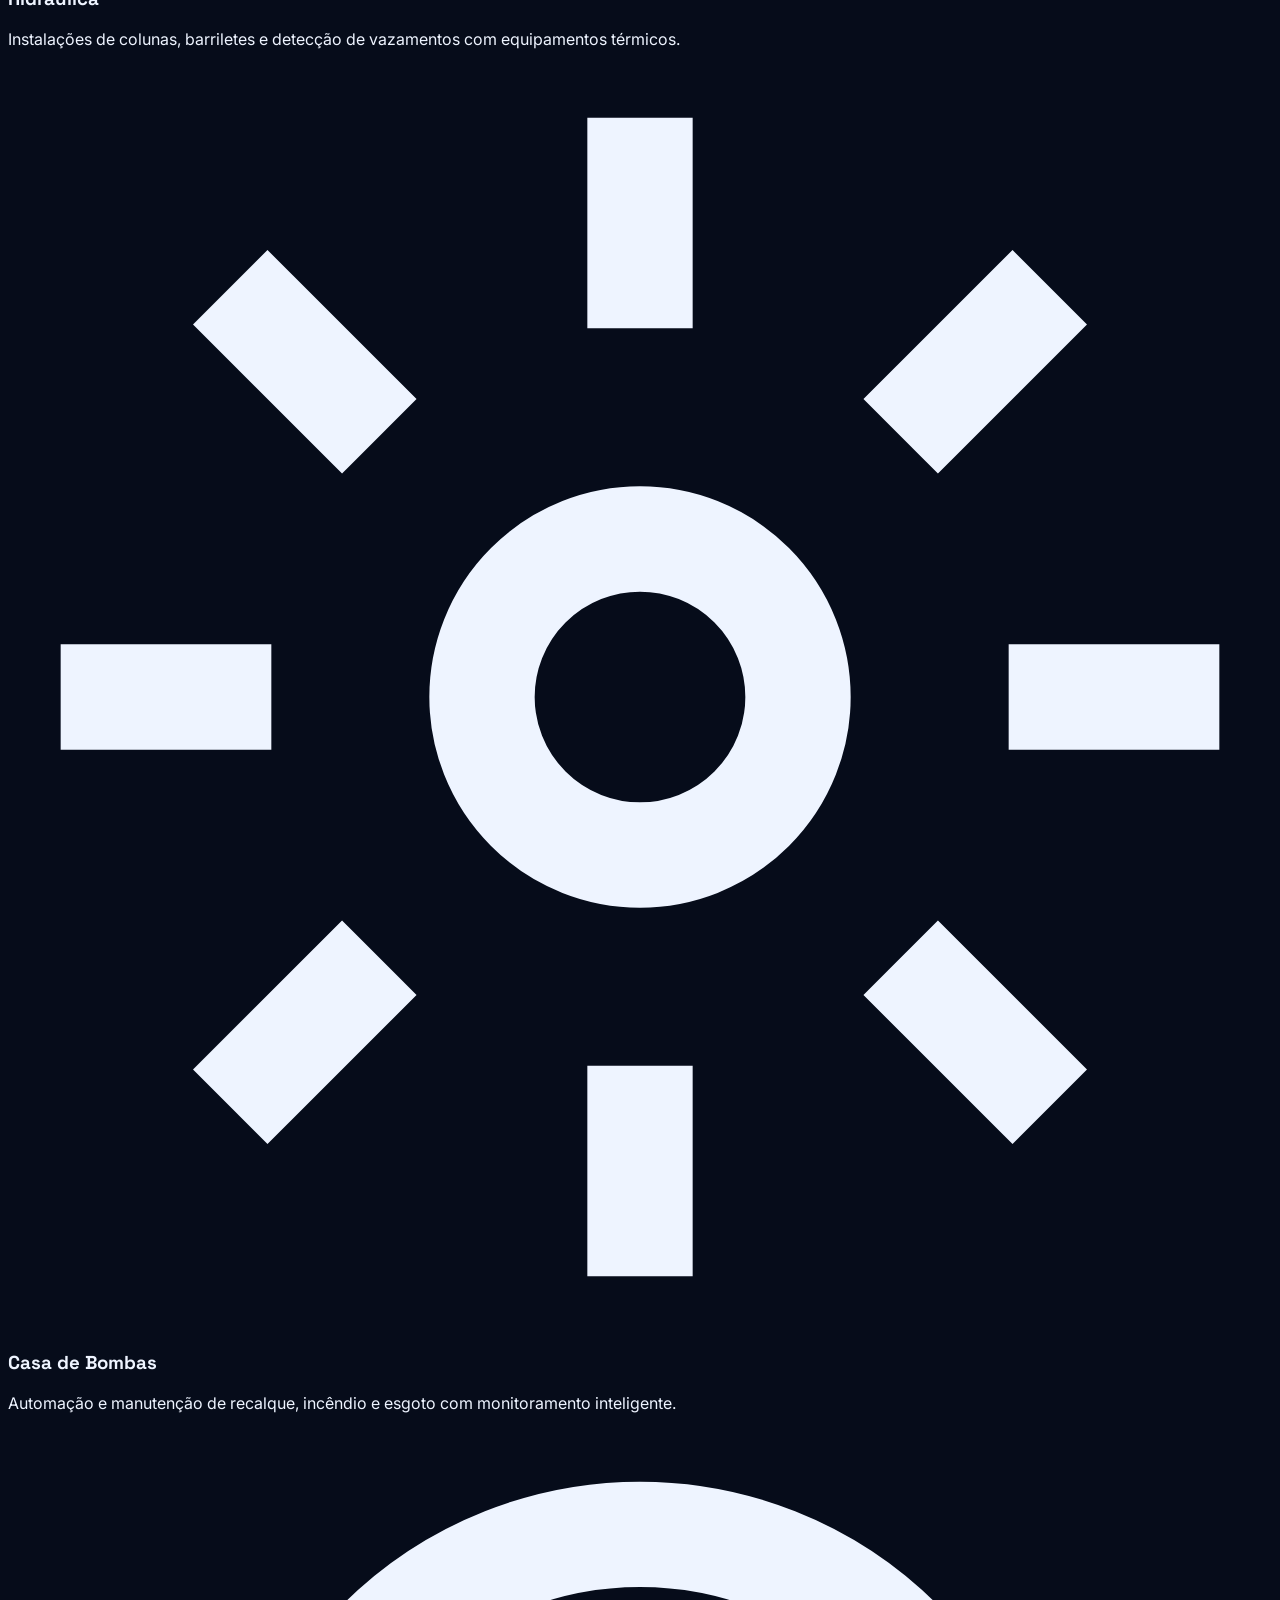
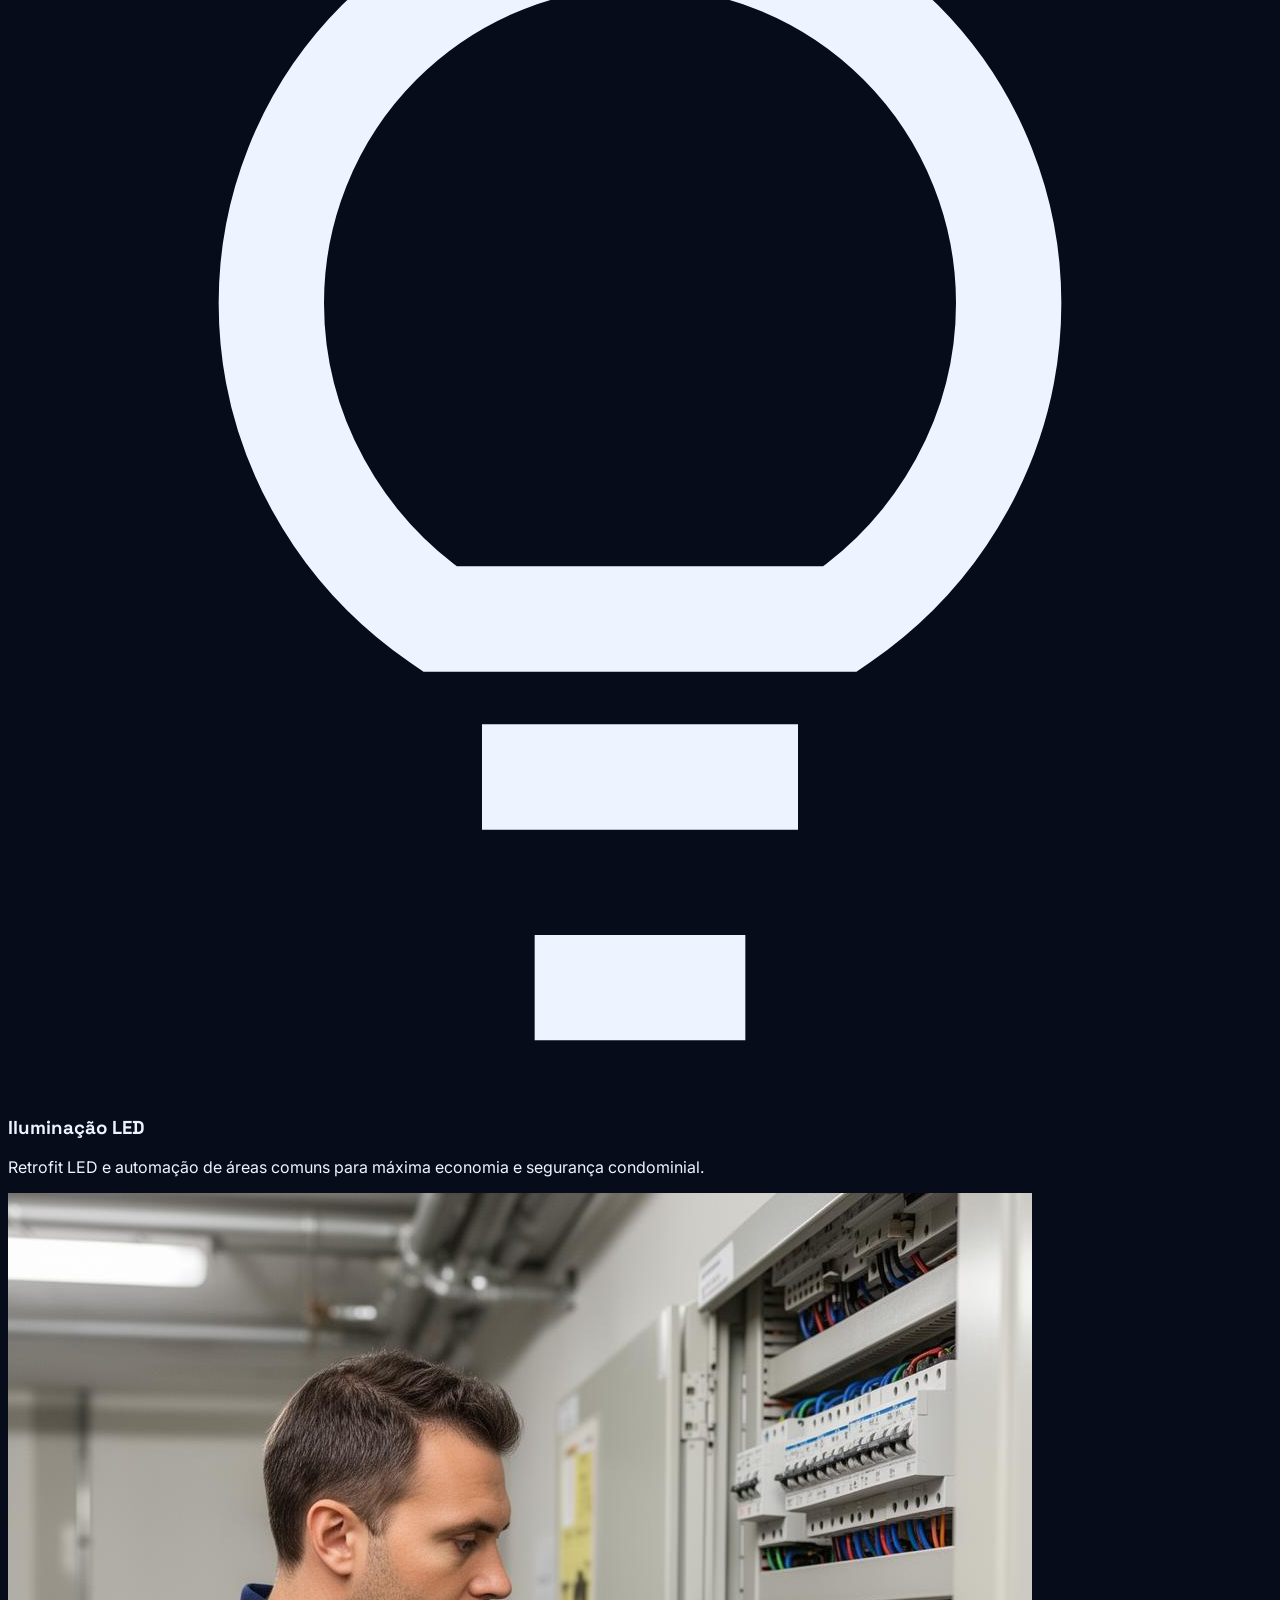
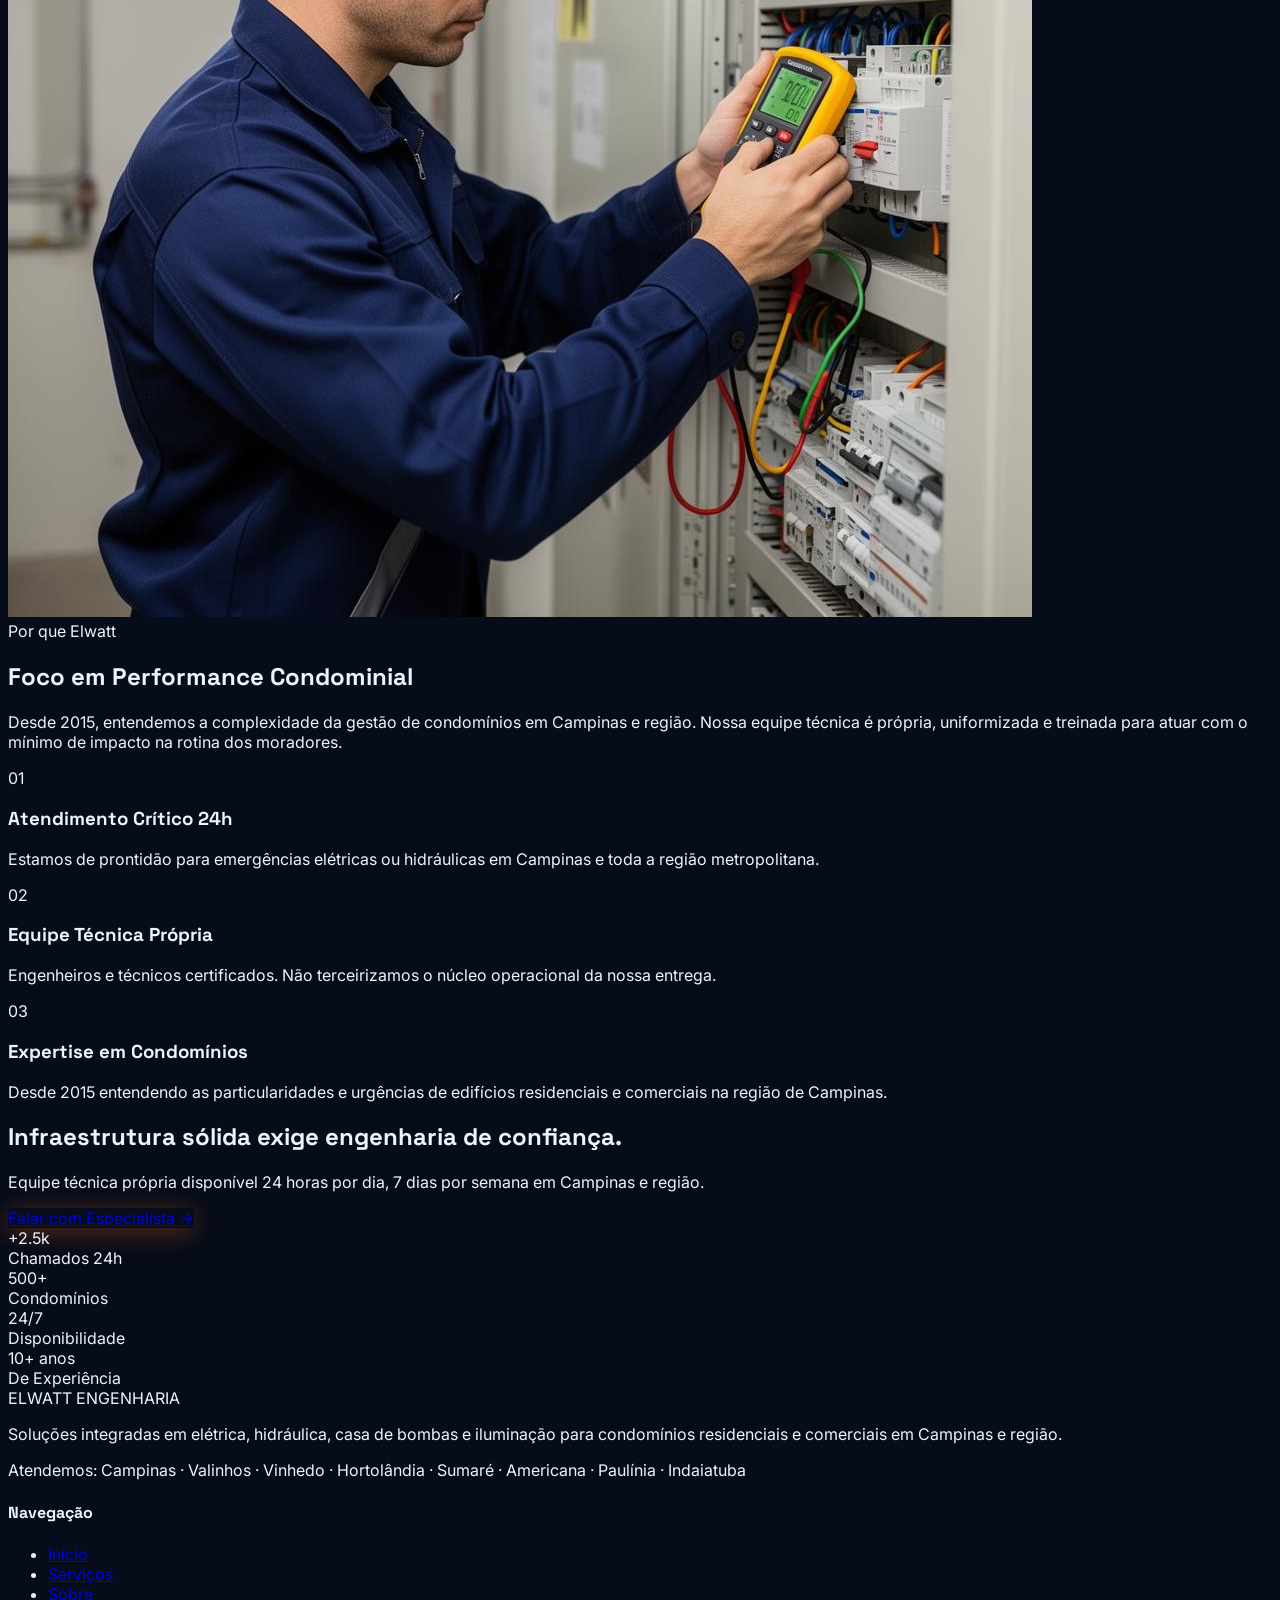
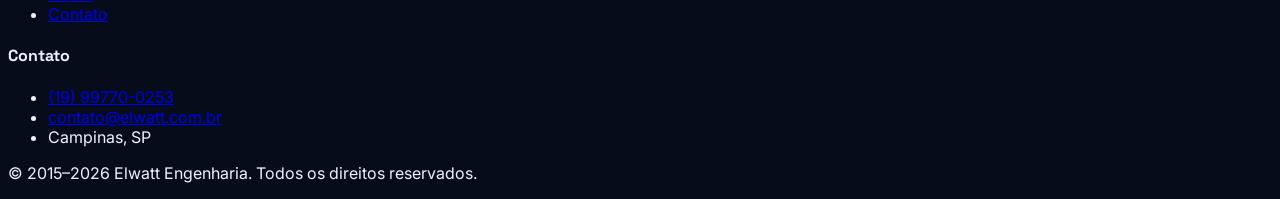
==== commit 6691880a: "Update index.html" ====
--- a/index.html
+++ b/index.html
@@ -104,7 +104,7 @@
 <nav class="fixed top-0 left-0 right-0 z-50 bg-background/95 backdrop-blur-md border-b border-border/50">
   <div class="max-w-7xl mx-auto px-6 h-20 flex items-center justify-between">
     <a href="index.html" class="flex items-center gap-2" aria-label="Elwatt Engenharia - Início">
-      <img src="fotos/logomenor.png" alt="Elwatt Engenharia - Logo" class="h-12 w-auto">
+      <img src="https://renancmartinss.github.io/siteelwatt/fotos/logomenorD.png" alt="Elwatt Engenharia - Logo" class="h-12 w-auto">
     </a>
     <div class="hidden md:flex items-center gap-8">
       <a href="servicos.html" class="text-sm font-medium text-muted-foreground hover:text-foreground transition-colors">Serviços</a>
